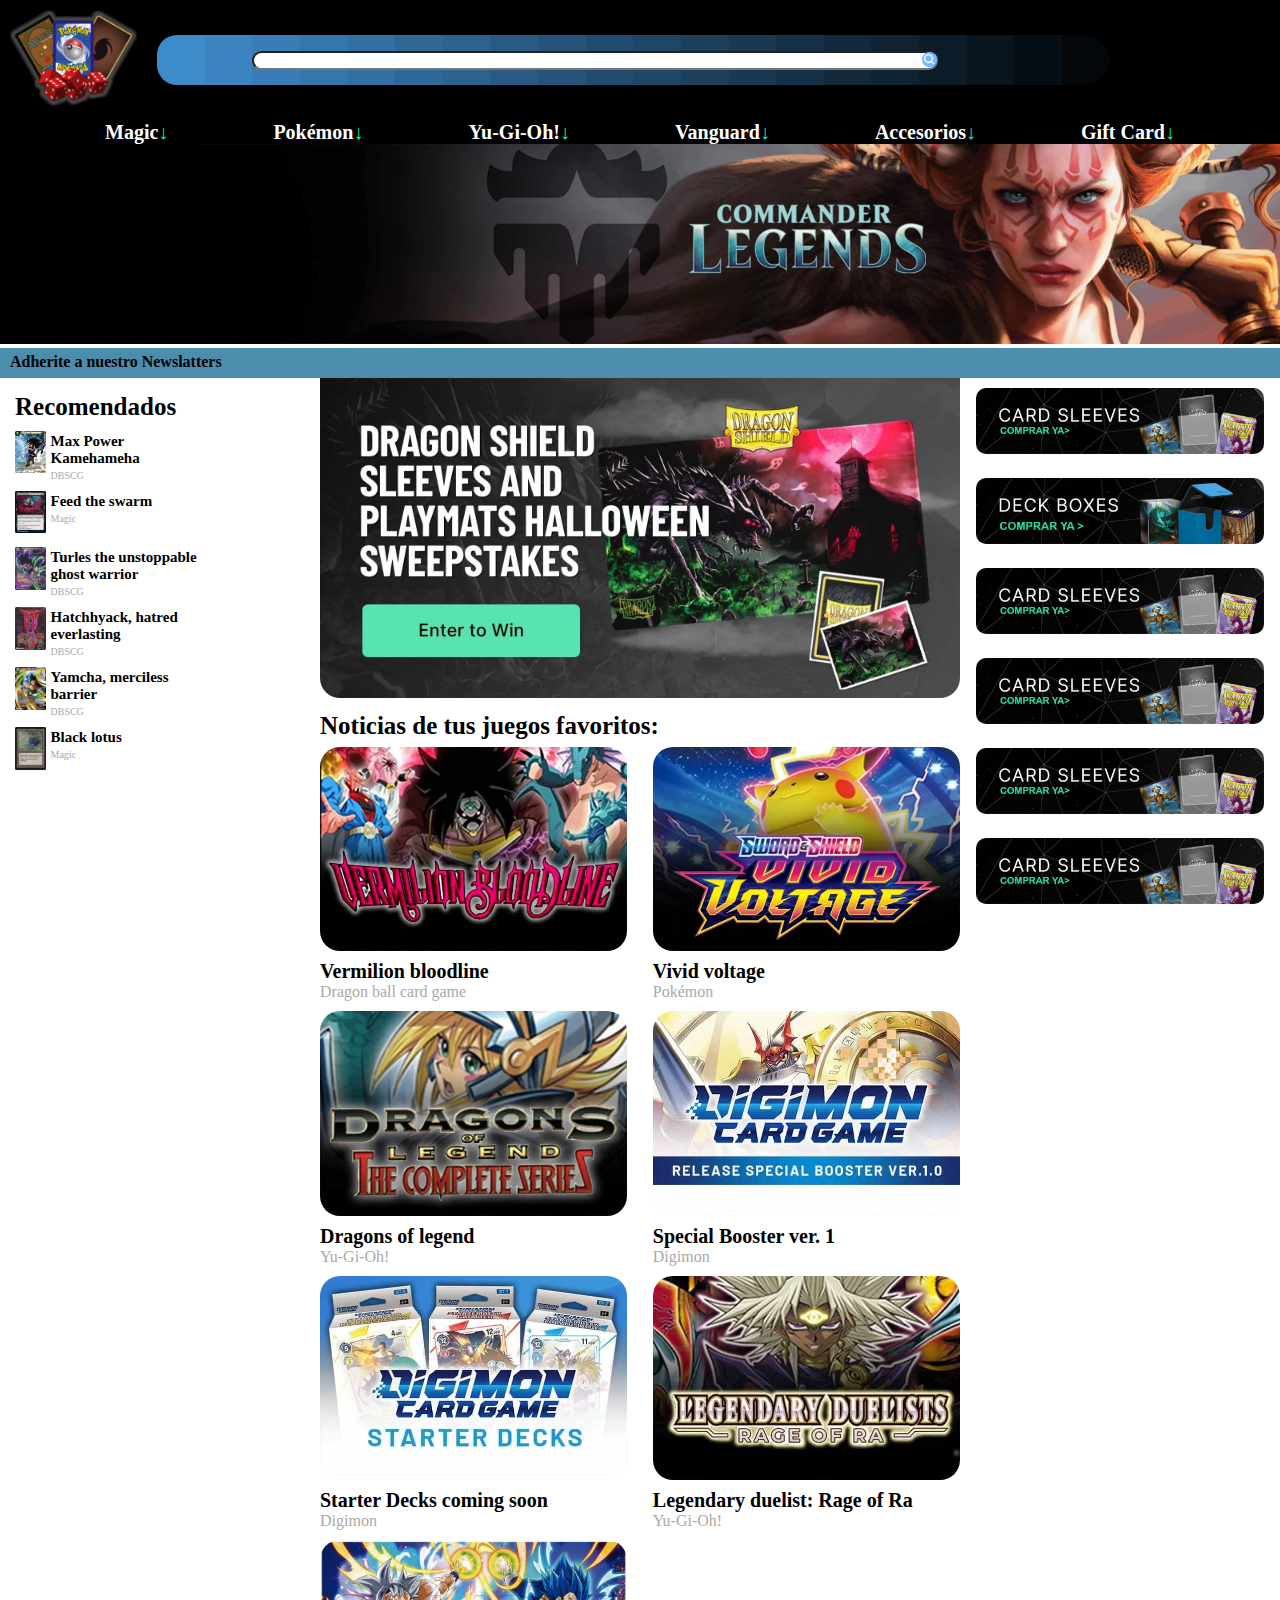
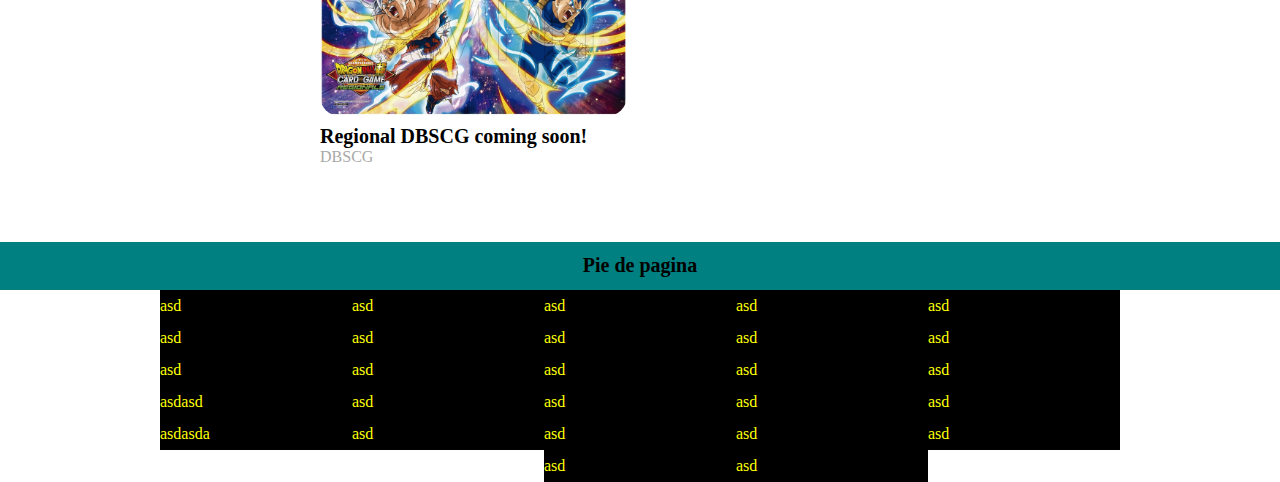
==== index.html @ 95151eb1 "inicio" ====
<!DOCTYPE html>
<html lang="en">
  <head>
    <meta charset="UTF-8" />
    <meta name="viewport" content="width=device-width, initial-scale=1.0" />
    <link rel="stylesheet" type="text/css" href="css/estilos_index.css" />
    <title>index</title>
  </head>

  <body>
    <div class="logo">
      <div id="img1">
        <img src="carpeta_imagenes/lithium_store_logo_transparente.png">
      </div>
      <div style="position: relative;" id="cajainput_grande">
        <div style="position: absolute; z-index: 2;" id="cajainput">
        <input id="input" type="text">
        </div>
        <div style="position: absolute; right: 18.1%;;  z-index: 3; " id="boton_busqueda">
          <img src="carpeta_imagenes/Search-button.jpg">
        </div>
        <div style="position: absolute; z-index: 1;" id="cajainput_transparencia">
<div id="transparencia1"></div>
<div id="transparencia15"></div>
<div id="transparencia2"></div>
<div id="transparencia25"></div>
<div id="transparencia3"></div>
<div id="transparencia35"></div>
<div id="transparencia4"></div>
<div id="transparencia45"></div>
<div id="transparencia5"></div>
<div id="transparencia55"></div>
<div id="transparencia6"></div>
<div id="transparencia65"></div>
<div id="transparencia7"></div>
<div id="transparencia75"></div>
<div id="transparencia8"></div>
<div id="transparencia85"></div>
<div id="transparencia9"></div>
<div id="transparencia10"></div>
<div id="transparencia11"></div>
<div id="transparencia12"></div>

      </div>
    </div>
    </div>

    <div class="menu">
      <div class="item">
        <p>Magic</p>
        <p class="flecha_item">&darr;</p>
      </div>
      <div class="item">
        <p>Pokémon</p>
        <p class="flecha_item">&darr;</p>
      </div>
      <div class="item">
        <p>Yu-Gi-Oh!</p>
        <p class="flecha_item">&darr;</p>
      </div>
      <div class="item">
        <p>Vanguard</p>
        <p class="flecha_item">&darr;</p>
      </div>
      <div class="item">
        <p>Accesorios</p>
        <p class="flecha_item">&darr;</p>
      </div>
      <div class="item">
        <p>Gift Card</p>
        <p class="flecha_item">&darr;</p>
      </div>
    </div>

    <div id="imagen">
      <img src="carpeta_imagenes/magic_commander_legends_hero_1920x300_11062020.jpg" />
    </div>

    <div id="newslater">
      <p>     Adherite a nuestro Newslatters  </p>
    </div>

    <div id="centro">
      <div class="caja">
        <div id="recomendados">
          <div id="titulo_recomendado">
            <p>Recomendados</p>
          </div>
          <div class="carta">
            <div class="imagen_carta">
              <img src="carpeta_imagenes/max-power-kamehameha-foil.jpg" />
              

            </div>
            <div class="texto_carta">
              <div class="nombre_carta">
                <p>Max Power Kamehameha</p>
              </div>
              <div class="juego">
                <p>DBSCG</p>
              </div>
            </div>
          </div>
          <div class="carta">
            <div class="imagen_carta">
              <img src="carpeta_imagenes/feed-the-swarm.jpg" alt="" />
            </div>
            <div class="texto_carta">
              <div class="nombre_carta">
                <p>Feed the swarm</p>
              </div>
              <div class="juego">
                <p>Magic</p>
              </div>
            </div>
          </div>
          <div class="carta">
            <div class="imagen_carta">
              <img src="carpeta_imagenes/turles the unstoppable ghost warrior.jpg" alt="" />
            </div>
            <div class="texto_carta">
              <div class="nombre_carta">
                <p>Turles the unstoppable ghost warrior</p>
              </div>
              <div class="juego">
                <p>DBSCG</p>
              </div>
            </div>
          </div>
          <div class="carta">
            <div class="imagen_carta">
              <img src="carpeta_imagenes/hatchhyack hatred everlasting.jpg" alt="" />
            </div>
            <div class="texto_carta">
              <div class="nombre_carta">
                <p>Hatchhyack, hatred everlasting</p>
              </div>
              <div class="juego">
                <p>DBSCG</p>
              </div>
            </div>
          </div>
          <div class="carta">
            <div class="imagen_carta">
              <img src="carpeta_imagenes/yamcha merciless barrier.jpg" alt="" />
            </div>
            <div class="texto_carta">
              <div class="nombre_carta">
                <p>Yamcha, merciless barrier</p>
              </div>
              <div class="juego">
                <p>DBSCG</p>
              </div>
            </div>
          </div>
          <div class="carta">
            <div class="imagen_carta">
              <img src="carpeta_imagenes/black_lotus.jpg" alt="" />
            </div>
            <div class="texto_carta">
              <div class="nombre_carta">
                <p>Black lotus</p>
              </div>
              <div class="juego">
                <p>Magic</p>
              </div>
            </div>
          </div>
          <div class="carta">
            <div class="imagen_carta">
              <img src="" alt="" />
            </div>
            <div class="texto_carta">
              <div class="nombre_carta">
                <p></p>
              </div>
              <div class="juego">
                <p> </p>
              </div>
            </div>
          </div>
        </div>
      </div>
      <div class="caja2">
          <div class="imagen_caja2">
          <img src="carpeta_imagenes/13-Nights-of-Halloween-Sweepstakes_Feature-Graphic@2x.jpg">
          </div>
          <div  id="novedades">
            <p> Noticias de tus juegos favoritos:</p>
          </div>
          <div class="columnas">
            <div class="columna1">
            <div  class="columna1_item">
              <div  class="columna1_item_imagen">
                <img src="carpeta_imagenes/dragon-ball-super_unison-warrior-series-2_set_image_305x203_09252020.jpg">
              </div>
              <div  class="columna1_item_texto"> 
                <p> Vermilion bloodline</p>
              </div>
              <div class="columna1_item_juego">
                <p> Dragon ball card game</p>
              </div>
            </div>
            <div  class="columna1_item">
              <div  class="columna1_item_imagen">
                <img src="carpeta_imagenes/yugioh_dragons-of-legend-the-complete-series_set_image_305x203_09112020.jpg">
              </div>
              <div  class="columna1_item_texto"> 
                <p> Dragons of legend</p>
              </div>
              <div class="columna1_item_juego">
                <p>Yu-Gi-Oh!</p>
              </div>
            </div>
            <div  class="columna1_item">
              <div  class="columna1_item_imagen">
                <img src="carpeta_imagenes/digimon_starter-decks_search_set_image_305x203_012021.jpg">
              </div>
              <div  class="columna1_item_texto"> 
                <p> Starter Decks coming soon</p>
              </div>
              <div class="columna1_item_juego">
                <p>Digimon</p>
              </div>
            </div>
            <div  class="columna1_item">
              <div  class="columna1_item_imagen">
                <img src="carpeta_imagenes/playmat_regional_dbs.jpg">
              </div>
              <div  class="columna1_item_texto"> 
                <p>Regional DBSCG coming soon!</p>
              </div>
              <div class="columna1_item_juego">
                <p>DBSCG</p>
              </div>
            </div>
            <div  class="columna1_item">
              <div  class="columna1_item_imagen">
                <img>
              </div>
              <div  class="columna1_item_texto"> 

              </div>
              <div class="columna1_item_juego">
                
              </div>
            </div>
            <div  class="columna1_item">
              <div  class="columna1_item_imagen">
                <img>
              </div>
              <div  class="columna1_item_texto"> 

              </div>
              <div class="columna1_item_juego">
                
              </div>
            </div>
          </div>
          <div class="columna2">
            <div  class="columna2_item">
              <div  class="columna2_item_imagen">
                <img src="carpeta_imagenes/pokemon_vivid-voltage_set_image_305x203_11132020.jpg">
              </div>
              <div  class="columna2_item_texto"> 
                <p>Vivid voltage</p>
              </div>
              <div class="columna2_item_juego">
                <p>Pokémon</p>
              </div>
            </div>  
            <div  class="columna2_item">
              <div  class="columna2_item_imagen">
                <img src="carpeta_imagenes/digimon_special-booster-ver1_bt01-03_set_image_305x203_012021.jpg">
              </div>
              <div  class="columna2_item_texto"> 
                <p>Special Booster ver. 1</p>
              </div>
              <div class="columna2_item_juego">
                <p>Digimon</p>
              </div>
            </div>
            <div  class="columna2_item">
              <div  class="columna2_item_imagen">
                <img  src="carpeta_imagenes/yugioh_legendary_duelists_rage_of_ra_set_image_305x203_09252020.jpg">
              </div>
              <div  class="columna2_item_texto"> 
                <p>Legendary duelist: Rage of Ra</p>
              </div>
              <div class="columna2_item_juego">
                <p>Yu-Gi-Oh!</p>
              </div>
            </div>
          </div>
      </div>
      </div>

      <div class="caja">
        <div class="accesorios">
          <img src="carpeta_imagenes/card-sleeves_homepage-ad@2x.jpg" >
        </div>
        <div class="accesorios">
          <img src="carpeta_imagenes/deck-boxes_hompage-ad@2x.jpg" >
        </div>
        <div class="accesorios">
          <img src="carpeta_imagenes/card-sleeves_homepage-ad@2x.jpg" >
        </div>
        <div class="accesorios">
          <img src="carpeta_imagenes/card-sleeves_homepage-ad@2x.jpg" >
        </div>
        <div class="accesorios">
          <img src="carpeta_imagenes/card-sleeves_homepage-ad@2x.jpg" >
        </div>
        <div class="accesorios">
          <img src="carpeta_imagenes/card-sleeves_homepage-ad@2x.jpg" >
        </div>
    </div>
    </div>

    <div id="caja_pie">
      <div id="divisor_pie">
        <div id="caja_texto_pie">
          <p>Pie de pagina</p>
        </div>
        <div id="columnas_pie">
        <div id="pie_columna1">
          <div class="pie_columna1_item">
            <p> asd            </p>
          </div>
          <div class="pie_columna1_item">
            <p> asd            </p>
          </div>
          <div class="pie_columna1_item">
            <p>asd</p>
          </div>
          <div class="pie_columna1_item">
            <p> asdasd</p>
          </div>
          <div class="pie_columna1_item">
            <p>asdasda</p>
          </div>
        </div>
        
        <div id="pie_columna2">
          <div class="pie_columna2_item">
            <p> asd            </p>
          </div>
          <div class="pie_columna2_item">
            <p> asd            </p>
          </div>
          <div class="pie_columna2_item">
            <p> asd            </p>
          </div>
          <div class="pie_columna2_item">
            <p> asd            </p>
          </div>
          <div class="pie_columna2_item">
            <p> asd            </p>
          </div>
        </div>
        
        <div id="pie_columna3">
          <div class="pie_columna3_item">
            <p> asd            </p>
          </div>
          <div class="pie_columna3_item">
            <p> asd            </p>
          </div>
          <div class="pie_columna3_item">
            <p> asd            </p>
          </div>
          <div class="pie_columna3_item">
            <p> asd            </p>
          </div>
          <div class="pie_columna3_item">
            <p> asd            </p>
          </div>
          <div class="pie_columna3_item">
            <p> asd            </p>
          </div>
        </div>
        
        <div id="pie_columna4">
          <div class="pie_columna4_item">
            <p> asd            </p>
          </div>
          <div class="pie_columna4_item">
            <p> asd            </p>
          </div>
          <div class="pie_columna4_item">
            <p> asd            </p>
          </div>
          <div class="pie_columna4_item">
            <p> asd            </p>
          </div>
          <div class="pie_columna4_item">
            <p> asd            </p>
          </div>
          <div class="pie_columna4_item">
            <p> asd            </p>
          </div>
        </div>
        
        <div id="pie_columna5">
          <div class="pie_columna5_item">
            <p> asd            </p>
          </div>
          <div class="pie_columna5_item">
            <p> asd            </p>
          </div>
          <div class="pie_columna5_item">
            <p> asd            </p>
          </div>
          <div class="pie_columna5_item">
            <p> asd            </p>
          </div>
          <div class="pie_columna5_item">
            <p> asd            </p>
          </div>

        </div>
        </div>
      </div>
    </div>

    <!-- Sintaxis Emmet / .caja*6>.imagen>img^.text / ctrl f12 rename -->
  </body>
</html>
---- css/estilos_index.css ----
*{
    margin: 0px;
    padding: 0px;
    box-sizing: border-box;
}
img{
    width: 100%;
}
body{
    background-color: white;
}

.logo{
    width: 100%;
    padding-top: 10px;
    padding-left: 10px;
    padding-bottom: 10px;
    background-color: black;
    display: flex;
    flex-direction: row;
}

#img1{
    width: 10%;
    margin-right: 20px;
}

#cajainput_grande{
    width: 75%;
    display: flex;
    flex-direction: column;
    align-items: center;
    flex-wrap: nowrap;
    justify-content: center;
    border-radius: 20px;
}
#cajainput{
    width: 100%;
    padding-left: 10%;
}
#cajainput_transparencia {
    display: flex;
    flex: row;
    width: 100%;
    height: 50%;
    padding-top: 0px;

}
#transparencia1{
    opacity: 1;
    width: 10%;
    height: 100%;
    background-color:#3e8bca;
    border-top-left-radius: 20px;
    border-bottom-left-radius: 20px;
}
#transparencia15{
    opacity: 0.95;
    width: 10%;
    height: 100%;
    background-color:#3e8bca;
}
#transparencia2{
    opacity: 0.9;
    width: 10%;
    height: 100%;
    background-color:#3e8bca;
}
#transparencia25{
    opacity: 0.85;
    width: 10%;
    height: 100%;
    background-color:#3e8bca;
}
#transparencia3{
    opacity: 0.8;
    width: 10%;
    height: 100%;
    background-color:#3e8bca;
}
#transparencia35{
    opacity: 0.75;
    width: 10%;
    height: 100%;
    background-color:#3e8bca;
}
#transparencia4{
    opacity: 0.7;
    width: 10%;
    height: 100%;
    background-color:#3e8bca;
}
#transparencia45{
    opacity: 0.65;
    width: 10%;
    height: 100%;
    background-color:#3e8bca;
}
#transparencia5{
    opacity: 0.6;
    width: 10%;
    height: 100%;
    background-color:#3e8bca;
}
#transparencia55{
    opacity: 0.55;
    width: 10%;
    height: 100%;
    background-color:#3e8bca;
}
#transparencia6{
    opacity: 0.5;
    width: 10%;
    height: 100%;
    background-color:#3e8bca;
}
#transparencia65{
    opacity: 0.45;
    width: 10%;
    height: 100%;
    background-color:#3e8bca;
}
#transparencia7{
    opacity: 0.4;
    width: 10%;
    height: 100%;
    background-color:#3e8bca;
}
#transparencia75{
    opacity: 0.35;
    width: 10%;
    height: 100%;
    background-color:#3e8bca;
}
#transparencia8{
    opacity: 0.3;
    width: 10%;
    height: 100%;
    background-color:#3e8bca;
}
#transparencia85{
    opacity: 0.25;
    width: 10%;
    height: 100%;
    background-color:#3e8bca;
}
#transparencia9{
    opacity: 0.2;
    width: 10%;
    height: 100%;
    background-color:#3e8bca;
}

#transparencia10{
    opacity: 0.15;
    width: 10%;
    height: 100%;
    background-color:#3e8bca;
}
#transparencia11{
    opacity: 0.1;
    width: 10%;
    height: 100%;
    background-color:#3e8bca;
}
#transparencia12{
    opacity: 0.05;
    width: 10%;
    height: 100%;
    background-color:#3e8bca;
    border-bottom-right-radius: 30px;
    border-top-right-radius: 30px;
}
#input{
    width: 80%;
    height: 20%;
    border-radius: 20px;
}

#boton_busqueda img{
    padding-top: 3px;
    height: 18px;
}

.menu{
    background-image: url(carpeta_imagenes/lithium_store_logo_transparente.png);
    background-size: 5px;
    background-repeat: repeat-x;
    background-color: black; 
    width: 100%;
    border-right-width: 0px;
    border-left-width: 0px;
    border-top-width: 1px;
    border-bottom-width: 1px; 
    display: flex;
    flex-direction: row;
    flex-wrap: wrap;
    justify-content: space-evenly;

}

.item{
    color: white;
    font-size: 20px;
    font-weight: bold;
    display: flex;
    flex-direction: row;
}

.flecha_item{
    color: mediumspringgreen;
    font-weight: bolder;
}

#imagen{
    width: 100%;
    border-radius: 0%;
}

#newslater{
    padding-top: 5px;
    padding-bottom: 5px;
    background-color: #4b8dad;
    text-align: left;
    height: 30px;
    font-weight: bolder;
    padding-left: 10px;
    
}

#centro{
    background-color: white;
    width: 100%;
    display: flex;
    flex-direction: row;
}

.caja{
    width: 25%;
}

.caja:nth-child(3) {
    display: flex;
    flex-direction: column;
    align-items: center;
}

#recomendados{
    padding-left: 15px;
    width: 100%;
    }

#titulo_recomendado{
    padding-top: 15px;
    padding-bottom: 10px;
    font-size: 25px;
    font-weight: bolder;

}
.carta{
    display: flex;
    flex-direction: row;
    flex-wrap: wrap;
    width: 100%;
    padding-bottom: 10px;
}
.imagen_carta{
    width: 10%;
}


.texto_carta{
    padding-left: 5px;
    padding-top: 2px;
    width: 50%;
}

.nombre_carta{
    font-size: 15px;
    font-weight: bold;
}

.juego{
    padding-top: 3px;
    font-size: 10px;
    color: darkgray ;
}
.caja2{
    width:50%;
}

#novedades{
    font-size: 25px;
    font-weight: bold;
    padding-top: 10px;
    padding-bottom: 7px;

}
.columnas{
    display: flex;
    flex-direction: row;
    justify-content: space-between;

}

.columna1{
    width: 48%;
}

.columna1 img{
    border-radius: 20px;
}

.columna1_item_texto{
font-size: 20px;
font-weight: bold;
padding-top: 5px;
}
.columna1_item_juego{
color: darkgray;
padding-bottom: 10px;
}

.imagen_caja2 img {
    border-bottom-left-radius: 20px;
    border-bottom-right-radius: 20px;
}


.columna2{
    width: 48%;
}

.columna2 img{
    border-radius: 20px;
}

.columna2_item_texto{
font-size: 20px;
font-weight: bold;
padding-top: 5px;
}

.columna2_item_juego{
color:darkgray;
padding-bottom: 10px;
}

.accesorios{
    margin-bottom: 10px;
    padding-top: 10px;
    width: 90%;
    
}

.accesorios img{
    border-radius: 10px;
}

#caja_pie{
    width: 100%;
}

#caja_texto_pie{
    background-color: teal;
    width: 100%;
    text-align: center;
    font-weight: bold;
    font-size: 20px;
    padding-top: 1%;
    padding-bottom: 1%;
}

#columnas_pie{
    width: 100%;
    display: flex;
    flex-direction: row;
    justify-content: center;
}

#pie_columna1{
    width: 15%;
    display: flex;
    flex-direction: column;
}

.pie_columna1_item{
    padding-top: 7px;
    padding-bottom: 7px;
    color: yellow;
    background-color: black;
}


#pie_columna2{
    width: 15%;
    display: flex;
    flex-direction: column;
}

.pie_columna2_item{
    padding-top: 7px;
    padding-bottom: 7px;
    color: yellow;
    background-color: black;
}

#pie_columna3{
    width: 15%;
    display: flex;
    flex-direction: column;
}

.pie_columna3_item{
    padding-top: 7px;
    padding-bottom: 7px;
    color: yellow;
    background-color: black;
}

#pie_columna4{
    width: 15%;
    display: flex;
    flex-direction: column;
}
.pie_columna4_item{
    padding-top: 7px;
    padding-bottom: 7px;
    color: yellow;
    background-color: black;
}

#pie_columna5{
    width: 15%;
    display: flex;
    flex-direction: column;
}
.pie_columna5_item{
    padding-top: 7px;
    padding-bottom: 7px;
    color: yellow;
    background-color: black;
}
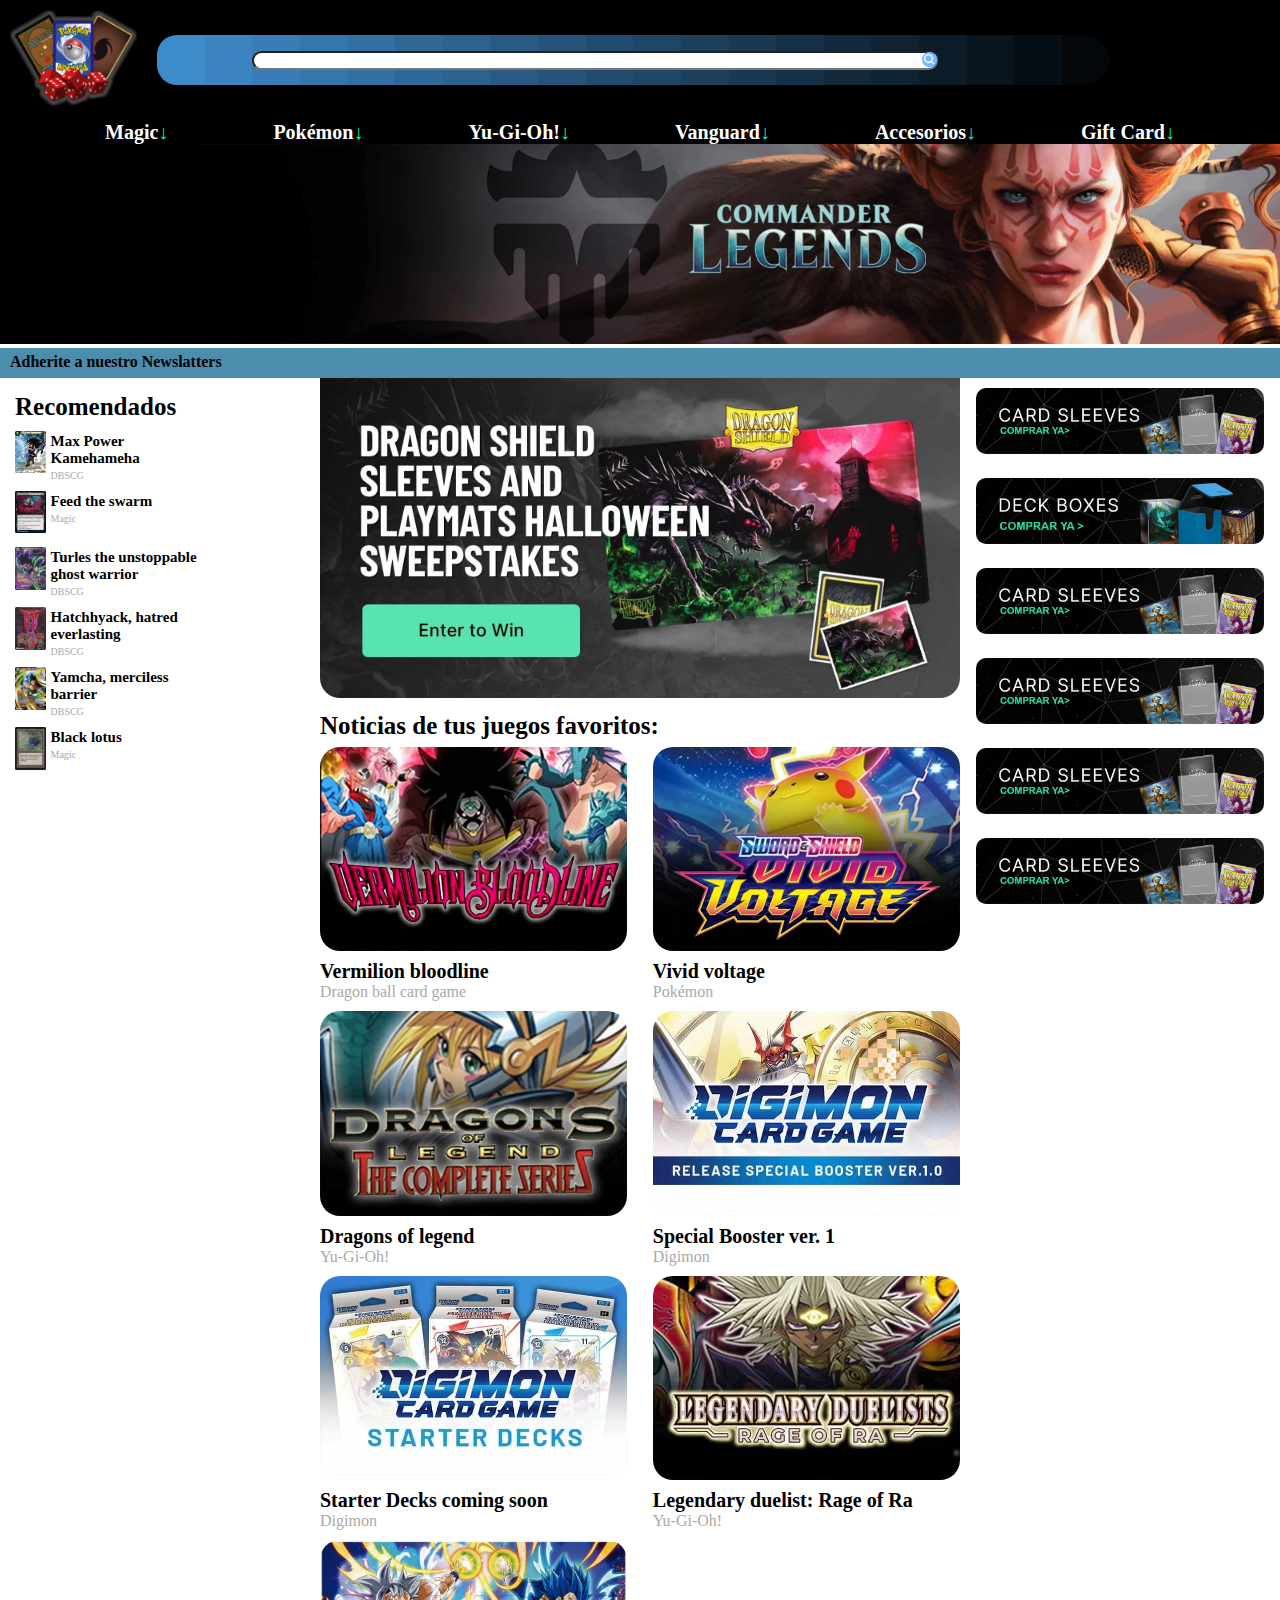
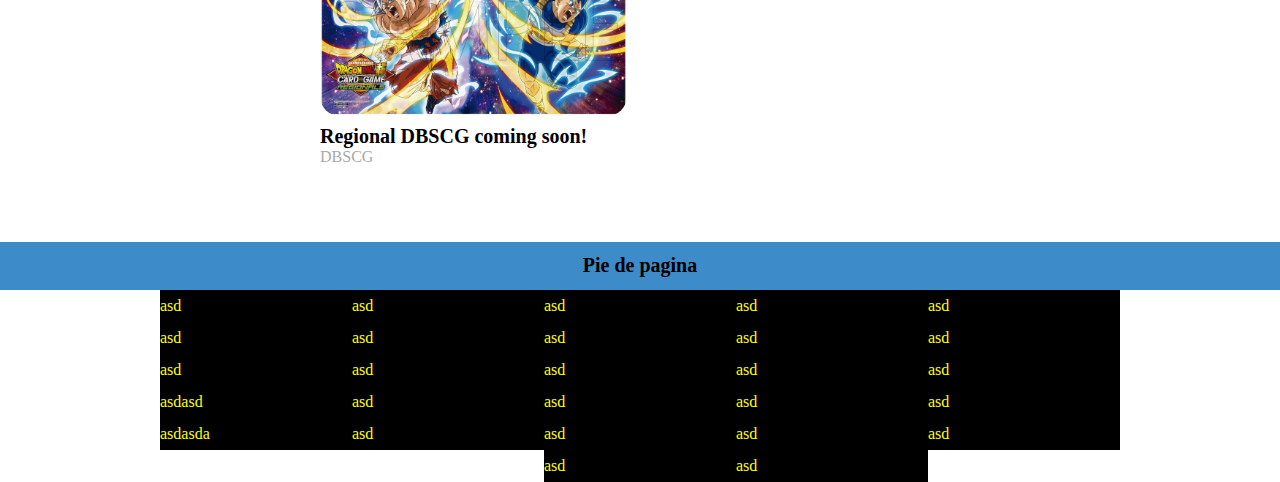
==== commit 45bf6a05: "capa js, creacion magic.html" ====
--- a/index.html
+++ b/index.html
@@ -4,80 +4,27 @@
     <meta charset="UTF-8" />
     <meta name="viewport" content="width=device-width, initial-scale=1.0" />
     <link rel="stylesheet" type="text/css" href="css/estilos_index.css" />
+    <link rel="stylesheet" type="text/css" href="css/estilos_jsbase.css" />
     <title>index</title>
   </head>
 
   <body>
-    <div class="logo">
-      <div id="img1">
-        <img src="carpeta_imagenes/lithium_store_logo_transparente.png">
-      </div>
-      <div style="position: relative;" id="cajainput_grande">
-        <div style="position: absolute; z-index: 2;" id="cajainput">
-        <input id="input" type="text">
-        </div>
-        <div style="position: absolute; right: 18.1%;;  z-index: 3; " id="boton_busqueda">
-          <img src="carpeta_imagenes/Search-button.jpg">
-        </div>
-        <div style="position: absolute; z-index: 1;" id="cajainput_transparencia">
-<div id="transparencia1"></div>
-<div id="transparencia15"></div>
-<div id="transparencia2"></div>
-<div id="transparencia25"></div>
-<div id="transparencia3"></div>
-<div id="transparencia35"></div>
-<div id="transparencia4"></div>
-<div id="transparencia45"></div>
-<div id="transparencia5"></div>
-<div id="transparencia55"></div>
-<div id="transparencia6"></div>
-<div id="transparencia65"></div>
-<div id="transparencia7"></div>
-<div id="transparencia75"></div>
-<div id="transparencia8"></div>
-<div id="transparencia85"></div>
-<div id="transparencia9"></div>
-<div id="transparencia10"></div>
-<div id="transparencia11"></div>
-<div id="transparencia12"></div>
-
-      </div>
-    </div>
-    </div>
-
-    <div class="menu">
-      <div class="item">
-        <p>Magic</p>
-        <p class="flecha_item">&darr;</p>
-      </div>
-      <div class="item">
-        <p>Pokémon</p>
-        <p class="flecha_item">&darr;</p>
-      </div>
-      <div class="item">
-        <p>Yu-Gi-Oh!</p>
-        <p class="flecha_item">&darr;</p>
-      </div>
-      <div class="item">
-        <p>Vanguard</p>
-        <p class="flecha_item">&darr;</p>
-      </div>
-      <div class="item">
-        <p>Accesorios</p>
-        <p class="flecha_item">&darr;</p>
-      </div>
-      <div class="item">
-        <p>Gift Card</p>
-        <p class="flecha_item">&darr;</p>
-      </div>
+    <div id="logo_a" class="logo">
+     
+    </div>
+
+    <div  id="menu" class="menu">
+
     </div>
 
     <div id="imagen">
-      <img src="carpeta_imagenes/magic_commander_legends_hero_1920x300_11062020.jpg" />
+      <img
+        src="carpeta_imagenes/magic_commander_legends_hero_1920x300_11062020.jpg"
+      />
     </div>
 
     <div id="newslater">
-      <p>     Adherite a nuestro Newslatters  </p>
+      <p>Adherite a nuestro Newslatters</p>
     </div>
 
     <div id="centro">
@@ -89,8 +36,6 @@
           <div class="carta">
             <div class="imagen_carta">
               <img src="carpeta_imagenes/max-power-kamehameha-foil.jpg" />
-              
-
             </div>
             <div class="texto_carta">
               <div class="nombre_carta">
@@ -116,7 +61,10 @@
           </div>
           <div class="carta">
             <div class="imagen_carta">
-              <img src="carpeta_imagenes/turles the unstoppable ghost warrior.jpg" alt="" />
+              <img
+                src="carpeta_imagenes/turles the unstoppable ghost warrior.jpg"
+                alt=""
+              />
             </div>
             <div class="texto_carta">
               <div class="nombre_carta">
@@ -129,7 +77,10 @@
           </div>
           <div class="carta">
             <div class="imagen_carta">
-              <img src="carpeta_imagenes/hatchhyack hatred everlasting.jpg" alt="" />
+              <img
+                src="carpeta_imagenes/hatchhyack hatred everlasting.jpg"
+                alt=""
+              />
             </div>
             <div class="texto_carta">
               <div class="nombre_carta">
@@ -175,116 +126,122 @@
                 <p></p>
               </div>
               <div class="juego">
-                <p> </p>
+                <p></p>
               </div>
             </div>
           </div>
         </div>
       </div>
       <div class="caja2">
-          <div class="imagen_caja2">
-          <img src="carpeta_imagenes/13-Nights-of-Halloween-Sweepstakes_Feature-Graphic@2x.jpg">
-          </div>
-          <div  id="novedades">
-            <p> Noticias de tus juegos favoritos:</p>
-          </div>
-          <div class="columnas">
-            <div class="columna1">
-            <div  class="columna1_item">
-              <div  class="columna1_item_imagen">
-                <img src="carpeta_imagenes/dragon-ball-super_unison-warrior-series-2_set_image_305x203_09252020.jpg">
-              </div>
-              <div  class="columna1_item_texto"> 
-                <p> Vermilion bloodline</p>
-              </div>
-              <div class="columna1_item_juego">
-                <p> Dragon ball card game</p>
-              </div>
-            </div>
-            <div  class="columna1_item">
-              <div  class="columna1_item_imagen">
-                <img src="carpeta_imagenes/yugioh_dragons-of-legend-the-complete-series_set_image_305x203_09112020.jpg">
-              </div>
-              <div  class="columna1_item_texto"> 
-                <p> Dragons of legend</p>
+        <div class="imagen_caja2">
+          <img
+            src="carpeta_imagenes/13-Nights-of-Halloween-Sweepstakes_Feature-Graphic@2x.jpg"
+          />
+        </div>
+        <div id="novedades">
+          <p>Noticias de tus juegos favoritos:</p>
+        </div>
+        <div class="columnas">
+          <div class="columna1">
+            <div class="columna1_item">
+              <div class="columna1_item_imagen">
+                <img
+                  src="carpeta_imagenes/dragon-ball-super_unison-warrior-series-2_set_image_305x203_09252020.jpg"
+                />
+              </div>
+              <div class="columna1_item_texto">
+                <p>Vermilion bloodline</p>
+              </div>
+              <div class="columna1_item_juego">
+                <p>Dragon ball card game</p>
+              </div>
+            </div>
+            <div class="columna1_item">
+              <div class="columna1_item_imagen">
+                <img
+                  src="carpeta_imagenes/yugioh_dragons-of-legend-the-complete-series_set_image_305x203_09112020.jpg"
+                />
+              </div>
+              <div class="columna1_item_texto">
+                <p>Dragons of legend</p>
               </div>
               <div class="columna1_item_juego">
                 <p>Yu-Gi-Oh!</p>
               </div>
             </div>
-            <div  class="columna1_item">
-              <div  class="columna1_item_imagen">
-                <img src="carpeta_imagenes/digimon_starter-decks_search_set_image_305x203_012021.jpg">
-              </div>
-              <div  class="columna1_item_texto"> 
-                <p> Starter Decks coming soon</p>
+            <div class="columna1_item">
+              <div class="columna1_item_imagen">
+                <img
+                  src="carpeta_imagenes/digimon_starter-decks_search_set_image_305x203_012021.jpg"
+                />
+              </div>
+              <div class="columna1_item_texto">
+                <p>Starter Decks coming soon</p>
               </div>
               <div class="columna1_item_juego">
                 <p>Digimon</p>
               </div>
             </div>
-            <div  class="columna1_item">
-              <div  class="columna1_item_imagen">
-                <img src="carpeta_imagenes/playmat_regional_dbs.jpg">
-              </div>
-              <div  class="columna1_item_texto"> 
+            <div class="columna1_item">
+              <div class="columna1_item_imagen">
+                <img src="carpeta_imagenes/playmat_regional_dbs.jpg" />
+              </div>
+              <div class="columna1_item_texto">
                 <p>Regional DBSCG coming soon!</p>
               </div>
               <div class="columna1_item_juego">
                 <p>DBSCG</p>
               </div>
             </div>
-            <div  class="columna1_item">
-              <div  class="columna1_item_imagen">
-                <img>
-              </div>
-              <div  class="columna1_item_texto"> 
-
-              </div>
-              <div class="columna1_item_juego">
-                
-              </div>
-            </div>
-            <div  class="columna1_item">
-              <div  class="columna1_item_imagen">
-                <img>
-              </div>
-              <div  class="columna1_item_texto"> 
-
-              </div>
-              <div class="columna1_item_juego">
-                
-              </div>
+            <div class="columna1_item">
+              <div class="columna1_item_imagen">
+                <img />
+              </div>
+              <div class="columna1_item_texto"></div>
+              <div class="columna1_item_juego"></div>
+            </div>
+            <div class="columna1_item">
+              <div class="columna1_item_imagen">
+                <img />
+              </div>
+              <div class="columna1_item_texto"></div>
+              <div class="columna1_item_juego"></div>
             </div>
           </div>
           <div class="columna2">
-            <div  class="columna2_item">
-              <div  class="columna2_item_imagen">
-                <img src="carpeta_imagenes/pokemon_vivid-voltage_set_image_305x203_11132020.jpg">
-              </div>
-              <div  class="columna2_item_texto"> 
+            <div class="columna2_item">
+              <div class="columna2_item_imagen">
+                <img
+                  src="carpeta_imagenes/pokemon_vivid-voltage_set_image_305x203_11132020.jpg"
+                />
+              </div>
+              <div class="columna2_item_texto">
                 <p>Vivid voltage</p>
               </div>
               <div class="columna2_item_juego">
                 <p>Pokémon</p>
               </div>
-            </div>  
-            <div  class="columna2_item">
-              <div  class="columna2_item_imagen">
-                <img src="carpeta_imagenes/digimon_special-booster-ver1_bt01-03_set_image_305x203_012021.jpg">
-              </div>
-              <div  class="columna2_item_texto"> 
+            </div>
+            <div class="columna2_item">
+              <div class="columna2_item_imagen">
+                <img
+                  src="carpeta_imagenes/digimon_special-booster-ver1_bt01-03_set_image_305x203_012021.jpg"
+                />
+              </div>
+              <div class="columna2_item_texto">
                 <p>Special Booster ver. 1</p>
               </div>
               <div class="columna2_item_juego">
                 <p>Digimon</p>
               </div>
             </div>
-            <div  class="columna2_item">
-              <div  class="columna2_item_imagen">
-                <img  src="carpeta_imagenes/yugioh_legendary_duelists_rage_of_ra_set_image_305x203_09252020.jpg">
-              </div>
-              <div  class="columna2_item_texto"> 
+            <div class="columna2_item">
+              <div class="columna2_item_imagen">
+                <img
+                  src="carpeta_imagenes/yugioh_legendary_duelists_rage_of_ra_set_image_305x203_09252020.jpg"
+                />
+              </div>
+              <div class="columna2_item_texto">
                 <p>Legendary duelist: Rage of Ra</p>
               </div>
               <div class="columna2_item_juego">
@@ -292,137 +249,36 @@
               </div>
             </div>
           </div>
+        </div>
       </div>
+
+      <div class="caja">
+        <div class="accesorios">
+          <img src="carpeta_imagenes/card-sleeves_homepage-ad@2x.jpg" />
+        </div>
+        <div class="accesorios">
+          <img src="carpeta_imagenes/deck-boxes_hompage-ad@2x.jpg" />
+        </div>
+        <div class="accesorios">
+          <img src="carpeta_imagenes/card-sleeves_homepage-ad@2x.jpg" />
+        </div>
+        <div class="accesorios">
+          <img src="carpeta_imagenes/card-sleeves_homepage-ad@2x.jpg" />
+        </div>
+        <div class="accesorios">
+          <img src="carpeta_imagenes/card-sleeves_homepage-ad@2x.jpg" />
+        </div>
+        <div class="accesorios">
+          <img src="carpeta_imagenes/card-sleeves_homepage-ad@2x.jpg" />
+        </div>
       </div>
-
-      <div class="caja">
-        <div class="accesorios">
-          <img src="carpeta_imagenes/card-sleeves_homepage-ad@2x.jpg" >
-        </div>
-        <div class="accesorios">
-          <img src="carpeta_imagenes/deck-boxes_hompage-ad@2x.jpg" >
-        </div>
-        <div class="accesorios">
-          <img src="carpeta_imagenes/card-sleeves_homepage-ad@2x.jpg" >
-        </div>
-        <div class="accesorios">
-          <img src="carpeta_imagenes/card-sleeves_homepage-ad@2x.jpg" >
-        </div>
-        <div class="accesorios">
-          <img src="carpeta_imagenes/card-sleeves_homepage-ad@2x.jpg" >
-        </div>
-        <div class="accesorios">
-          <img src="carpeta_imagenes/card-sleeves_homepage-ad@2x.jpg" >
-        </div>
-    </div>
     </div>
 
     <div id="caja_pie">
-      <div id="divisor_pie">
-        <div id="caja_texto_pie">
-          <p>Pie de pagina</p>
-        </div>
-        <div id="columnas_pie">
-        <div id="pie_columna1">
-          <div class="pie_columna1_item">
-            <p> asd            </p>
-          </div>
-          <div class="pie_columna1_item">
-            <p> asd            </p>
-          </div>
-          <div class="pie_columna1_item">
-            <p>asd</p>
-          </div>
-          <div class="pie_columna1_item">
-            <p> asdasd</p>
-          </div>
-          <div class="pie_columna1_item">
-            <p>asdasda</p>
-          </div>
-        </div>
-        
-        <div id="pie_columna2">
-          <div class="pie_columna2_item">
-            <p> asd            </p>
-          </div>
-          <div class="pie_columna2_item">
-            <p> asd            </p>
-          </div>
-          <div class="pie_columna2_item">
-            <p> asd            </p>
-          </div>
-          <div class="pie_columna2_item">
-            <p> asd            </p>
-          </div>
-          <div class="pie_columna2_item">
-            <p> asd            </p>
-          </div>
-        </div>
-        
-        <div id="pie_columna3">
-          <div class="pie_columna3_item">
-            <p> asd            </p>
-          </div>
-          <div class="pie_columna3_item">
-            <p> asd            </p>
-          </div>
-          <div class="pie_columna3_item">
-            <p> asd            </p>
-          </div>
-          <div class="pie_columna3_item">
-            <p> asd            </p>
-          </div>
-          <div class="pie_columna3_item">
-            <p> asd            </p>
-          </div>
-          <div class="pie_columna3_item">
-            <p> asd            </p>
-          </div>
-        </div>
-        
-        <div id="pie_columna4">
-          <div class="pie_columna4_item">
-            <p> asd            </p>
-          </div>
-          <div class="pie_columna4_item">
-            <p> asd            </p>
-          </div>
-          <div class="pie_columna4_item">
-            <p> asd            </p>
-          </div>
-          <div class="pie_columna4_item">
-            <p> asd            </p>
-          </div>
-          <div class="pie_columna4_item">
-            <p> asd            </p>
-          </div>
-          <div class="pie_columna4_item">
-            <p> asd            </p>
-          </div>
-        </div>
-        
-        <div id="pie_columna5">
-          <div class="pie_columna5_item">
-            <p> asd            </p>
-          </div>
-          <div class="pie_columna5_item">
-            <p> asd            </p>
-          </div>
-          <div class="pie_columna5_item">
-            <p> asd            </p>
-          </div>
-          <div class="pie_columna5_item">
-            <p> asd            </p>
-          </div>
-          <div class="pie_columna5_item">
-            <p> asd            </p>
-          </div>
-
-        </div>
-        </div>
-      </div>
+
     </div>
 
     <!-- Sintaxis Emmet / .caja*6>.imagen>img^.text / ctrl f12 rename -->
   </body>
+  <script src="js/base.js"></script>
 </html>
--- a/css/estilos_index.css
+++ b/css/estilos_index.css
@@ -10,207 +10,7 @@
     background-color: white;
 }
 
-.logo{
-    width: 100%;
-    padding-top: 10px;
-    padding-left: 10px;
-    padding-bottom: 10px;
-    background-color: black;
-    display: flex;
-    flex-direction: row;
-}
 
-#img1{
-    width: 10%;
-    margin-right: 20px;
-}
-
-#cajainput_grande{
-    width: 75%;
-    display: flex;
-    flex-direction: column;
-    align-items: center;
-    flex-wrap: nowrap;
-    justify-content: center;
-    border-radius: 20px;
-}
-#cajainput{
-    width: 100%;
-    padding-left: 10%;
-}
-#cajainput_transparencia {
-    display: flex;
-    flex: row;
-    width: 100%;
-    height: 50%;
-    padding-top: 0px;
-
-}
-#transparencia1{
-    opacity: 1;
-    width: 10%;
-    height: 100%;
-    background-color:#3e8bca;
-    border-top-left-radius: 20px;
-    border-bottom-left-radius: 20px;
-}
-#transparencia15{
-    opacity: 0.95;
-    width: 10%;
-    height: 100%;
-    background-color:#3e8bca;
-}
-#transparencia2{
-    opacity: 0.9;
-    width: 10%;
-    height: 100%;
-    background-color:#3e8bca;
-}
-#transparencia25{
-    opacity: 0.85;
-    width: 10%;
-    height: 100%;
-    background-color:#3e8bca;
-}
-#transparencia3{
-    opacity: 0.8;
-    width: 10%;
-    height: 100%;
-    background-color:#3e8bca;
-}
-#transparencia35{
-    opacity: 0.75;
-    width: 10%;
-    height: 100%;
-    background-color:#3e8bca;
-}
-#transparencia4{
-    opacity: 0.7;
-    width: 10%;
-    height: 100%;
-    background-color:#3e8bca;
-}
-#transparencia45{
-    opacity: 0.65;
-    width: 10%;
-    height: 100%;
-    background-color:#3e8bca;
-}
-#transparencia5{
-    opacity: 0.6;
-    width: 10%;
-    height: 100%;
-    background-color:#3e8bca;
-}
-#transparencia55{
-    opacity: 0.55;
-    width: 10%;
-    height: 100%;
-    background-color:#3e8bca;
-}
-#transparencia6{
-    opacity: 0.5;
-    width: 10%;
-    height: 100%;
-    background-color:#3e8bca;
-}
-#transparencia65{
-    opacity: 0.45;
-    width: 10%;
-    height: 100%;
-    background-color:#3e8bca;
-}
-#transparencia7{
-    opacity: 0.4;
-    width: 10%;
-    height: 100%;
-    background-color:#3e8bca;
-}
-#transparencia75{
-    opacity: 0.35;
-    width: 10%;
-    height: 100%;
-    background-color:#3e8bca;
-}
-#transparencia8{
-    opacity: 0.3;
-    width: 10%;
-    height: 100%;
-    background-color:#3e8bca;
-}
-#transparencia85{
-    opacity: 0.25;
-    width: 10%;
-    height: 100%;
-    background-color:#3e8bca;
-}
-#transparencia9{
-    opacity: 0.2;
-    width: 10%;
-    height: 100%;
-    background-color:#3e8bca;
-}
-
-#transparencia10{
-    opacity: 0.15;
-    width: 10%;
-    height: 100%;
-    background-color:#3e8bca;
-}
-#transparencia11{
-    opacity: 0.1;
-    width: 10%;
-    height: 100%;
-    background-color:#3e8bca;
-}
-#transparencia12{
-    opacity: 0.05;
-    width: 10%;
-    height: 100%;
-    background-color:#3e8bca;
-    border-bottom-right-radius: 30px;
-    border-top-right-radius: 30px;
-}
-#input{
-    width: 80%;
-    height: 20%;
-    border-radius: 20px;
-}
-
-#boton_busqueda img{
-    padding-top: 3px;
-    height: 18px;
-}
-
-.menu{
-    background-image: url(carpeta_imagenes/lithium_store_logo_transparente.png);
-    background-size: 5px;
-    background-repeat: repeat-x;
-    background-color: black; 
-    width: 100%;
-    border-right-width: 0px;
-    border-left-width: 0px;
-    border-top-width: 1px;
-    border-bottom-width: 1px; 
-    display: flex;
-    flex-direction: row;
-    flex-wrap: wrap;
-    justify-content: space-evenly;
-
-}
-
-.item{
-    color: white;
-    font-size: 20px;
-    font-weight: bold;
-    display: flex;
-    flex-direction: row;
-}
-
-.flecha_item{
-    color: mediumspringgreen;
-    font-weight: bolder;
-}
 
 #imagen{
     width: 100%;
@@ -357,87 +157,3 @@
     border-radius: 10px;
 }
 
-#caja_pie{
-    width: 100%;
-}
-
-#caja_texto_pie{
-    background-color: teal;
-    width: 100%;
-    text-align: center;
-    font-weight: bold;
-    font-size: 20px;
-    padding-top: 1%;
-    padding-bottom: 1%;
-}
-
-#columnas_pie{
-    width: 100%;
-    display: flex;
-    flex-direction: row;
-    justify-content: center;
-}
-
-#pie_columna1{
-    width: 15%;
-    display: flex;
-    flex-direction: column;
-}
-
-.pie_columna1_item{
-    padding-top: 7px;
-    padding-bottom: 7px;
-    color: yellow;
-    background-color: black;
-}
-
-
-#pie_columna2{
-    width: 15%;
-    display: flex;
-    flex-direction: column;
-}
-
-.pie_columna2_item{
-    padding-top: 7px;
-    padding-bottom: 7px;
-    color: yellow;
-    background-color: black;
-}
-
-#pie_columna3{
-    width: 15%;
-    display: flex;
-    flex-direction: column;
-}
-
-.pie_columna3_item{
-    padding-top: 7px;
-    padding-bottom: 7px;
-    color: yellow;
-    background-color: black;
-}
-
-#pie_columna4{
-    width: 15%;
-    display: flex;
-    flex-direction: column;
-}
-.pie_columna4_item{
-    padding-top: 7px;
-    padding-bottom: 7px;
-    color: yellow;
-    background-color: black;
-}
-
-#pie_columna5{
-    width: 15%;
-    display: flex;
-    flex-direction: column;
-}
-.pie_columna5_item{
-    padding-top: 7px;
-    padding-bottom: 7px;
-    color: yellow;
-    background-color: black;
-}--- a/css/estilos_jsbase.css
+++ b/css/estilos_jsbase.css
@@ -0,0 +1,290 @@
+*{
+    margin: 0px;
+    padding: 0px;
+    box-sizing: border-box;
+}
+img {
+    width: 100%;
+}
+.logo{
+    width: 100%;
+    padding-top: 10px;
+    padding-left: 10px;
+    padding-bottom: 10px;
+    background-color: black;
+    display: flex;
+    flex-direction: row;
+}
+
+#img1{
+    width: 10%;
+    margin-right: 20px;
+}
+
+#cajainput_grande{
+    width: 75%;
+    display: flex;
+    flex-direction: column;
+    align-items: center;
+    flex-wrap: nowrap;
+    justify-content: center;
+    border-radius: 20px;
+}
+#cajainput{
+    width: 100%;
+    padding-left: 10%;
+}
+#cajainput_transparencia {
+    display: flex;
+    flex: row;
+    width: 100%;
+    height: 50%;
+    padding-top: 0px;
+
+}
+#transparencia1{
+    opacity: 1;
+    width: 10%;
+    height: 100%;
+    background-color:#3e8bca;
+    border-top-left-radius: 20px;
+    border-bottom-left-radius: 20px;
+}
+#transparencia15{
+    opacity: 0.95;
+    width: 10%;
+    height: 100%;
+    background-color:#3e8bca;
+}
+#transparencia2{
+    opacity: 0.9;
+    width: 10%;
+    height: 100%;
+    background-color:#3e8bca;
+}
+#transparencia25{
+    opacity: 0.85;
+    width: 10%;
+    height: 100%;
+    background-color:#3e8bca;
+}
+#transparencia3{
+    opacity: 0.8;
+    width: 10%;
+    height: 100%;
+    background-color:#3e8bca;
+}
+#transparencia35{
+    opacity: 0.75;
+    width: 10%;
+    height: 100%;
+    background-color:#3e8bca;
+}
+#transparencia4{
+    opacity: 0.7;
+    width: 10%;
+    height: 100%;
+    background-color:#3e8bca;
+}
+#transparencia45{
+    opacity: 0.65;
+    width: 10%;
+    height: 100%;
+    background-color:#3e8bca;
+}
+#transparencia5{
+    opacity: 0.6;
+    width: 10%;
+    height: 100%;
+    background-color:#3e8bca;
+}
+#transparencia55{
+    opacity: 0.55;
+    width: 10%;
+    height: 100%;
+    background-color:#3e8bca;
+}
+#transparencia6{
+    opacity: 0.5;
+    width: 10%;
+    height: 100%;
+    background-color:#3e8bca;
+}
+#transparencia65{
+    opacity: 0.45;
+    width: 10%;
+    height: 100%;
+    background-color:#3e8bca;
+}
+#transparencia7{
+    opacity: 0.4;
+    width: 10%;
+    height: 100%;
+    background-color:#3e8bca;
+}
+#transparencia75{
+    opacity: 0.35;
+    width: 10%;
+    height: 100%;
+    background-color:#3e8bca;
+}
+#transparencia8{
+    opacity: 0.3;
+    width: 10%;
+    height: 100%;
+    background-color:#3e8bca;
+}
+#transparencia85{
+    opacity: 0.25;
+    width: 10%;
+    height: 100%;
+    background-color:#3e8bca;
+}
+#transparencia9{
+    opacity: 0.2;
+    width: 10%;
+    height: 100%;
+    background-color:#3e8bca;
+}
+
+#transparencia10{
+    opacity: 0.15;
+    width: 10%;
+    height: 100%;
+    background-color:#3e8bca;
+}
+#transparencia11{
+    opacity: 0.1;
+    width: 10%;
+    height: 100%;
+    background-color:#3e8bca;
+}
+#transparencia12{
+    opacity: 0.05;
+    width: 10%;
+    height: 100%;
+    background-color:#3e8bca;
+    border-bottom-right-radius: 30px;
+    border-top-right-radius: 30px;
+}
+#input{
+    width: 80%;
+    height: 20%;
+    border-radius: 20px;
+}
+
+#boton_busqueda img{
+    padding-top: 3px;
+    height: 18px;
+}
+
+.menu{
+    background-color: black;
+    width: 100%;
+    border-right-width: 0px;
+    border-left-width: 0px;
+    border-top-width: 1px;
+    border-bottom-width: 1px; 
+    display: flex;
+    flex-direction: row;
+    flex-wrap: wrap;
+    justify-content: space-evenly;
+
+}
+
+.item{
+    color: white;
+    font-size: 20px;
+    font-weight: bold;
+    display: flex;
+    flex-direction: row;
+}
+
+.flecha_item{
+    color: mediumspringgreen;
+    font-weight: bolder;
+}
+#caja_pie{
+    width: 100%;
+}
+
+#caja_texto_pie{
+    background-color: #3e8bca;
+    width: 100%;
+    text-align: center;
+    font-weight: bold;
+    font-size: 20px;
+    padding-top: 1%;
+    padding-bottom: 1%;
+}
+
+#columnas_pie{
+    width: 100%;
+    display: flex;
+    flex-direction: row;
+    justify-content: center;
+}
+
+#pie_columna1{
+    width: 15%;
+    display: flex;
+    flex-direction: column;
+}
+
+.pie_columna1_item{
+    padding-top: 7px;
+    padding-bottom: 7px;
+    color: yellow;
+    background-color: black;
+}
+
+
+#pie_columna2{
+    width: 15%;
+    display: flex;
+    flex-direction: column;
+}
+
+.pie_columna2_item{
+    padding-top: 7px;
+    padding-bottom: 7px;
+    color: yellow;
+    background-color: black;
+}
+
+#pie_columna3{
+    width: 15%;
+    display: flex;
+    flex-direction: column;
+}
+
+.pie_columna3_item{
+    padding-top: 7px;
+    padding-bottom: 7px;
+    color: yellow;
+    background-color: black;
+}
+
+#pie_columna4{
+    width: 15%;
+    display: flex;
+    flex-direction: column;
+}
+.pie_columna4_item{
+    padding-top: 7px;
+    padding-bottom: 7px;
+    color: yellow;
+    background-color: black;
+}
+
+#pie_columna5{
+    width: 15%;
+    display: flex;
+    flex-direction: column;
+}
+.pie_columna5_item{
+    padding-top: 7px;
+    padding-bottom: 7px;
+    color: yellow;
+    background-color: black;
+}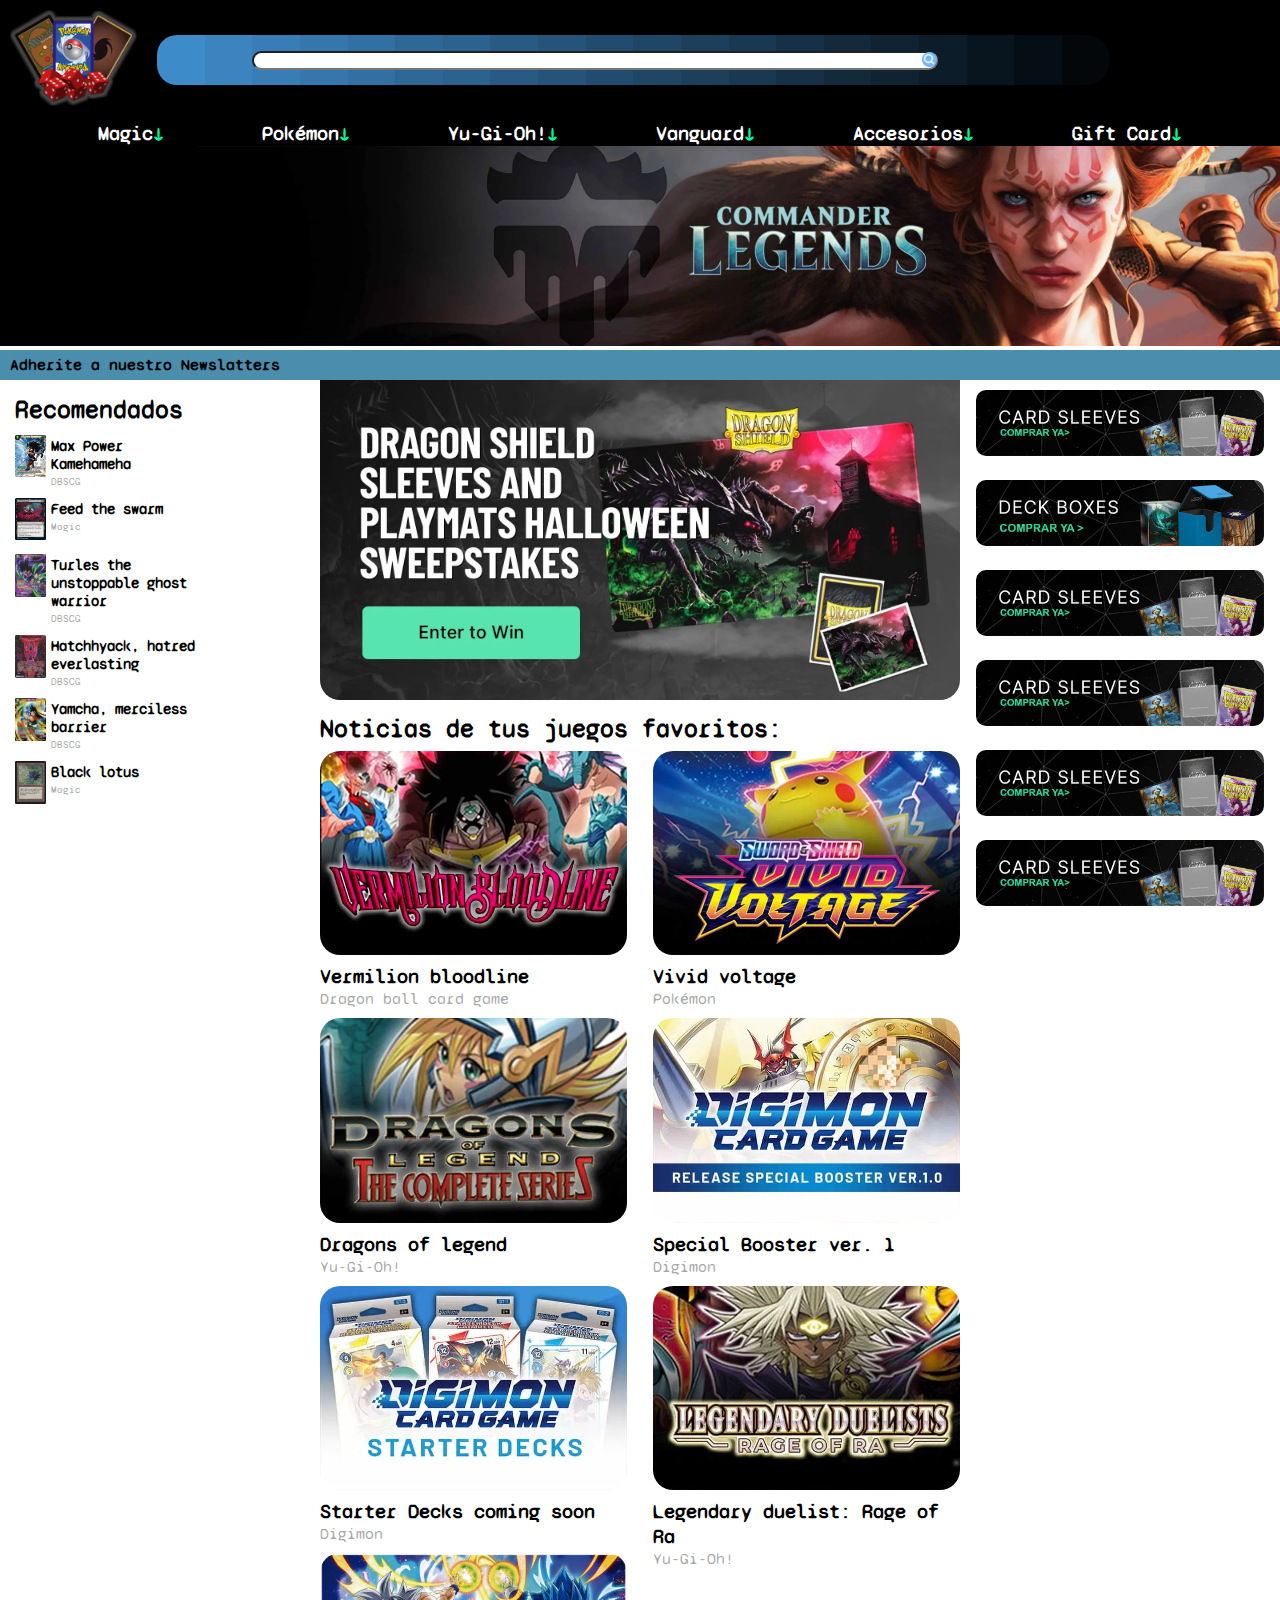
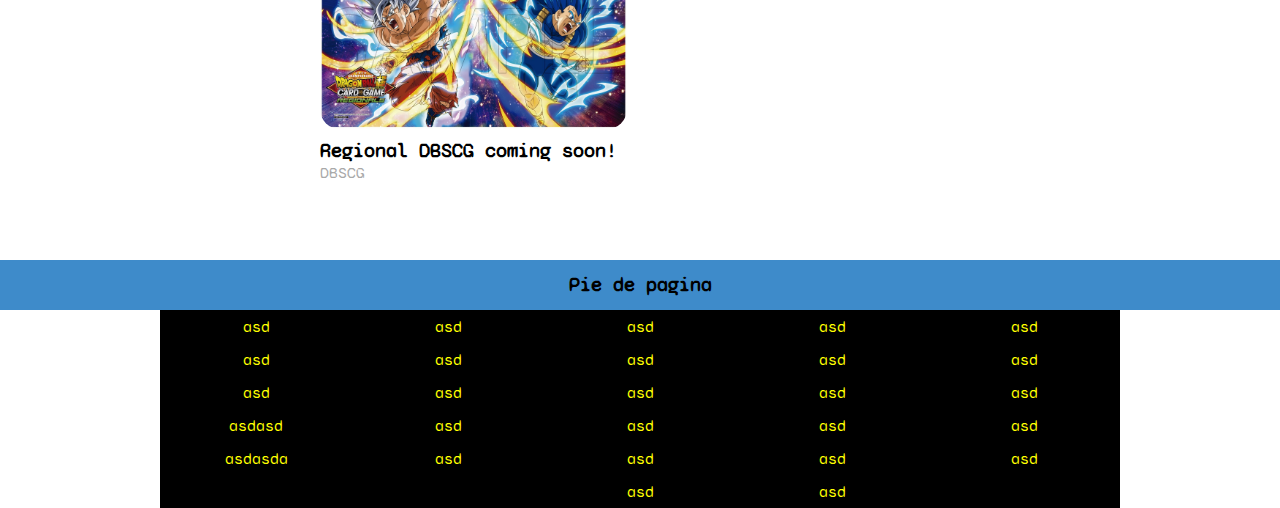
==== commit 1bb2f9da: "antes de ajax" ====
--- a/index.html
+++ b/index.html
@@ -6,6 +6,10 @@
     <link rel="stylesheet" type="text/css" href="css/estilos_index.css" />
     <link rel="stylesheet" type="text/css" href="css/estilos_jsbase.css" />
     <title>index</title>
+
+    <link href="https://fonts.googleapis.com/css2?family=Syne+Mono&display=swap" rel="stylesheet"> 
+
+    <script src="https://unpkg.com/sweetalert/dist/sweetalert.min.js"></script>
   </head>
 
   <body>
@@ -278,6 +282,19 @@
 
     </div>
 
+
+    <div id="tabla1" class="tabla flex-column">
+
+      <div class="item"></div>
+      <div class="item"></div>
+      <div class="item"></div>
+      <div class="item"></div>
+      <div class="item"></div>
+      <div class="item"></div>
+
+
+    </div>
+
     <!-- Sintaxis Emmet / .caja*6>.imagen>img^.text / ctrl f12 rename -->
   </body>
   <script src="js/base.js"></script>
--- a/css/estilos_jsbase.css
+++ b/css/estilos_jsbase.css
@@ -3,6 +3,12 @@
     padding: 0px;
     box-sizing: border-box;
 }
+
+body{
+    font-family: 'Syne Mono', monospace;
+
+}
+
 img {
     width: 100%;
 }
@@ -204,6 +210,13 @@
     color: mediumspringgreen;
     font-weight: bolder;
 }
+
+#filtro_busqueda{
+    width: 100%;
+}
+
+
+
 #caja_pie{
     width: 100%;
 }
@@ -218,20 +231,17 @@
     padding-bottom: 1%;
 }
 
-#columnas_pie{
-    width: 100%;
-    display: flex;
-    flex-direction: row;
-    justify-content: center;
-}
-
-#pie_columna1{
+.columna{
+    width: 100%
+}
+.columna_pie{
     width: 15%;
-    display: flex;
-    flex-direction: column;
-}
-
-.pie_columna1_item{
+    background-color: black;
+    
+}
+
+
+.pie_columna_item{
     padding-top: 7px;
     padding-bottom: 7px;
     color: yellow;
@@ -239,52 +249,42 @@
 }
 
 
-#pie_columna2{
-    width: 15%;
+.centrado{
+
+    text-align: center;
+
+}
+
+.flex-row{
+    display: flex;
+    flex-direction: row;
+    flex-wrap: wrap;
+
+}
+
+.flex-row-center{
+    display: flex;
+    flex-direction: row;
+    flex-wrap: wrap;
+    justify-content: center;
+
+}
+
+.flex-column{   
     display: flex;
     flex-direction: column;
-}
-
-.pie_columna2_item{
-    padding-top: 7px;
-    padding-bottom: 7px;
-    color: yellow;
-    background-color: black;
-}
-
-#pie_columna3{
-    width: 15%;
+    flex-wrap: wrap;
+
+}
+
+.flex-column-center{
     display: flex;
     flex-direction: column;
-}
-
-.pie_columna3_item{
-    padding-top: 7px;
-    padding-bottom: 7px;
-    color: yellow;
-    background-color: black;
-}
-
-#pie_columna4{
-    width: 15%;
-    display: flex;
-    flex-direction: column;
-}
-.pie_columna4_item{
-    padding-top: 7px;
-    padding-bottom: 7px;
-    color: yellow;
-    background-color: black;
-}
-
-#pie_columna5{
-    width: 15%;
-    display: flex;
-    flex-direction: column;
-}
-.pie_columna5_item{
-    padding-top: 7px;
-    padding-bottom: 7px;
-    color: yellow;
-    background-color: black;
-}+    flex-wrap: wrap;
+    align-items: center;
+
+}
+
+
+
+
